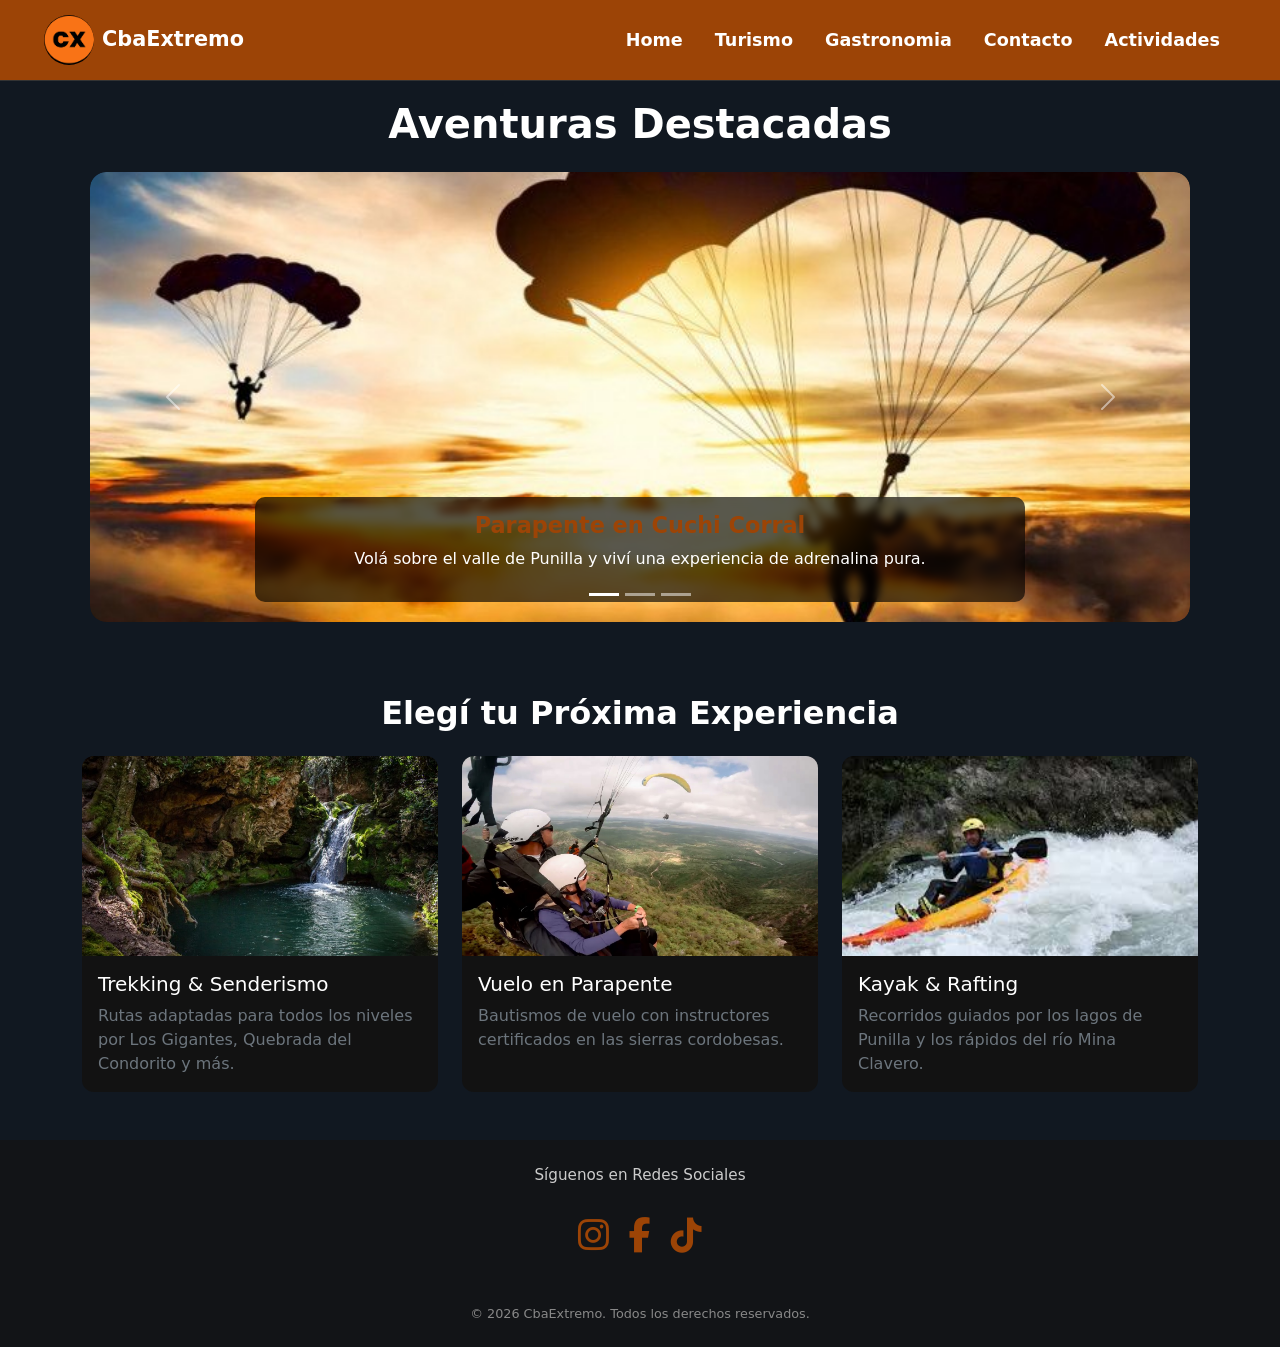
==== pages/actividades.html @ b0aca849 "Ajustes de estructuras HTML, metas Open Graph y navbar responsive" ====
<!DOCTYPE html>
<html lang="en">
  <head>
     <meta charset="UTF-8">
     <meta name="viewport" content="width=device-width, initial-scale=1.0">
     
     <!-- LINK DE ESTILOS Y  BOOTSTRAP CSS -->
     <link rel="stylesheet" href="https://cdn.jsdelivr.net/npm/bootstrap@5.3.3/dist/css/bootstrap.min.css">
     <link rel="stylesheet" href="../styles/style.css">

     <!-- HOJA DE iconos --> 
     <link rel="stylesheet" href="https://cdnjs.cloudflare.com/ajax/libs/font-awesome/6.5.1/css/all.min.css">

     <!-- SEO -->
     <title>Actividades en Córdoba | Cba Extrema</title>
     <meta name="description" content="Tu punto de partida para descubrir Córdoba. La guía definitiva para explorar turismo, gastronomía y deportes extremos.">
     <meta name="keywords" content="Turismo, Diversión, Córdoba, Trekking, Deportes Acuáticos, Parapente, Museos, Gastronomía, Teatros">
     <meta name="author" content="Romina Elias">
     <meta name="owner" content="Cba Extrema">
     <link rel="canonical" href="https://roelias1707-tech.github.io/Cba.Extremo/">

     <!-- Open Graph / Redes Sociales -->
     <meta property="og:type" content="website">
     <meta property="og:title" content="Actividades en Córdoba | Cba Extrema">
     <meta property="og:description" content="Descubrí las mejores aventuras en Córdoba: parapente, trekking, kayak y deportes extremos.">
     <meta property="og:url" content="https://roelias1707-tech.github.io/Cba.Extremo/pages/actividades.html">
     <meta property="og:image" content="https://roelias1707-tech.github.io/Cba.Extremo/img/logo.cx.png">

     <!-- Favicon -->
     <link rel="shortcut icon" href="../img/logo.cx.png" type="image/png">
  </head>

  <body>
     <header class="header-fijo">
         <nav class="navbar navbar-expand-lg navbar-dark bg-dark">
             <div class="container-fluid px-4">
                 <a class="navbar-brand d-flex align-items-center" href="../index.html">
                     <img class="logo me-2" src="../img/logo.cx.png" alt="Logo CX" width="40">
                     <span class="nombre-marca">CbaExtremo</span>
                 </a>

                 <!-- Botón Menú Hamburguesa en Mobile -->
                 <button class="navbar-toggler" type="button" data-bs-toggle="collapse" data-bs-target="#navbarNav" aria-controls="navbarNav" aria-expanded="false" aria-label="Toggle navigation">
                     <span class="navbar-toggler-icon"></span>
                 </button>

                 <div class="collapse navbar-collapse" id="navbarNav">
                     <ul class="navbar-nav ms-auto">
                         <li class="nav-item"><a class="nav-link" href="../index.html">Home</a></li>
                         <li class="nav-item"><a class="nav-link" href="./turismo.html">Turismo</a></li>
                         <li class="nav-item"><a class="nav-link" href="./gastronomia.html">Gastronomia</a></li>
                         <li class="nav-item"><a class="nav-link" href="./contacto.html">Contacto</a></li>
                         <li class="nav-item"><a class="nav-link" href="./actividades.html">Actividades</a></li>
                     </ul>
                 </div>
             </div>
         </nav>
     </header>

     <main class="contenedor-actividades">
         <!-- ==========================================
             SECCIÓN 1: CARRUSEL DESTACADO (BOOTSTRAP)
             ========================================== -->
         <section class="seccion-carrusel my-4">
             <h1 class="text-center text-white mb-4 fw-bold">Aventuras Destacadas</h1>
            
             <div id="carouselExampleCaptions" class="carousel slide container-carrusel" data-bs-ride="carousel">
                 <!-- Indicadores -->
                 <div class="carousel-indicators">
                     <button type="button" data-bs-target="#carouselExampleCaptions" data-bs-slide-to="0" class="active" aria-current="true" aria-label="Diapositiva 1: Parapente"></button>
                     <button type="button" data-bs-target="#carouselExampleCaptions" data-bs-slide-to="1" aria-label="Diapositiva 2: Trekking"></button>
                     <button type="button" data-bs-target="#carouselExampleCaptions" data-bs-slide-to="2" aria-label="Diapositiva 3: Kayak"></button>
                 </div>

                 <!-- Diapositivas -->
                 <div class="carousel-inner rounded-4 overflow-hidden">
                    
                     <!-- Slide 1 -->
                     <article class="carousel-item active" data-bs-interval="4000">
                         <img src="../img/parapente.jpeg" class="d-block w-100 img-carrusel" alt="Parapente en Cuchi Corral">
                         <div class="carousel-caption d-none d-md-block fondo-caption">
                             <h5>Parapente en Cuchi Corral</h5>
                             <p>Volá sobre el valle de Punilla y viví una experiencia de adrenalina pura.</p>
                         </div>
                     </article>

                     <!-- Slide 2 -->
                     <article class="carousel-item" data-bs-interval="4000">
                         <img src="../img/trekking.4.jpg" class="d-block w-100 img-carrusel" alt="Trekking Cerro Champaquí">
                         <div class="carousel-caption d-none d-md-block fondo-caption">
                             <h5>Trekking al Cerro Champaquí</h5>
                             <p>Hacé cumbre en el punto más alto de Córdoba rodeado de paisajes icónicos.</p>
                         </div>
                     </article>

                     <!-- Slide 3 -->
                     <article class="carousel-item" data-bs-interval="4000">
                         <img src="../img/kayak.tarj.jpg" class="d-block w-100 img-carrusel" alt="Kayak en Los Gigantes">
                         <div class="carousel-caption d-none d-md-block fondo-caption">
                             <h5>Kayak & Deporte Acuático</h5>
                             <p>Explorá los embalses y ríos cristalinos de la provincia.</p>
                         </div>
                     </article>
                 </div>

                 <!-- Botones de navegación -->
                 <button class="carousel-control-prev" type="button" data-bs-target="#carouselExampleCaptions" data-bs-slide="prev">
                     <span class="carousel-control-prev-icon" aria-hidden="true"></span>
                     <span class="visually-hidden">Anterior</span>
                 </button>
                 <button class="carousel-control-next" type="button" data-bs-target="#carouselExampleCaptions" data-bs-slide="next">
                     <span class="carousel-control-next-icon" aria-hidden="true"></span>
                     <span class="visually-hidden">Siguiente</span>
                 </button>
             </div>
         </section>

         <!-- ==========================================
             SECCIÓN 2: GRILLA DE ACTIVIDADES
             ========================================== -->
         <section class="seccion-grilla-actividades container py-5">
             <h2 class="text-center text-white mb-4 fw-bold">Elegí tu Próxima Experiencia</h2>
            
             <div class="row row-cols-1 row-cols-md-3 g-4">
                 <!-- Card 1 -->
                 <div class="col">
                     <article class="card h-100 tarjeta-actividad border-0">
                         <img src="../img/senderismo.1.jpg" class="card-img-top" alt="Trekking y senderismo por las sierras de Córdoba">
                         <div class="card-body">
                             <h3 class="card-title text-white h5">Trekking & Senderismo</h3>
                             <p class="card-text text-secondary">Rutas adaptadas para todos los niveles por Los Gigantes, Quebrada del Condorito y más.</p>
                         </div>
                     </article>
                 </div>

                 <!-- Card 2 -->
                 <div class="col">
                     <article class="card h-100 tarjeta-actividad border-0">
                         <img src="../img/parapente.2.jpg" class="card-img-top" alt="Vuelo en parapente en las sierras cordobesas">
                         <div class="card-body">
                             <h3 class="card-title text-white h5">Vuelo en Parapente</h3>
                             <p class="card-text text-secondary">Bautismos de vuelo con instructores certificados en las sierras cordobesas.</p>
                         </div>
                     </article>
                 </div>

                 <!-- Card 3 -->
                 <div class="col">
                     <article class="card h-100 tarjeta-actividad border-0">
                         <img src="../img/kayak.3.jpg" class="card-img-top" alt="Kayak y rafting en ríos y lagos de Córdoba">
                         <div class="card-body">
                             <h3 class="card-title text-white h5">Kayak & Rafting</h3>
                             <p class="card-text text-secondary">Recorridos guiados por los lagos de Punilla y los rápidos del río Mina Clavero.</p>
                         </div>
                     </article>
                 </div>
             </div>
         </section>
     </main>

     <!-- FOOTER -->
     <footer class="footer-contenido text-center py-4">
         <p class="titulo-redes mb-2">Síguenos en Redes Sociales</p>
       
         <div class="iconos-redes mb-3">
             <a href="https://www.instagram.com" target="_blank" aria-label="Instagram">
                 <i class="fa-brands fa-instagram icono-social"></i>
             </a>
             <a href="https://www.facebook.com" target="_blank" aria-label="Facebook">
                 <i class="fa-brands fa-facebook-f icono-social"></i>
             </a>
             <a href="https://www.tiktok.com" target="_blank" aria-label="TikTok">
                 <i class="fa-brands fa-tiktok icono-social"></i>
             </a>
         </div>
       
         <p class="copyright mb-0">&copy; 2026 CbaExtremo. Todos los derechos reservados.</p>
     </footer>

     <!-- Script de Bootstrap JS -->
     <script src="https://cdn.jsdelivr.net/npm/bootstrap@5.3.3/dist/js/bootstrap.bundle.min.js"></script>

     <!-- Inicialización del carrusel -->
     <script>
         document.addEventListener("DOMContentLoaded", function () {
             const elementoCarrusel = document.getElementById('carouselExampleCaptions');
             if (elementoCarrusel) {
                 new bootstrap.Carousel(elementoCarrusel, {
                     interval: 3000,
                     touch: true
                 });
             }
         });
     </script>
 </body>
</html>
---- styles/style.css ----
/* Importación de tipografías */
 /* Importación de tipografías siempre arriba del todo */
 @import url('https://fonts.googleapis.com/css2?family=Ranchers&family=Unkempt:wght@400;700&display=swap'); ; 

/* Reset básico */
* {
    margin: 0;
    padding: 0;
    box-sizing: border-box;
    font-family: "Ranchers", cursive, sans-serif;
}

/* Estilos generales del sitio */
body {
    background-color: #111821;
    color: #ffffff; 
    padding-top: 76px; /* Espacio obligatorio para header fijo */
}

/* ================= HEADER Y NAVBAR BOOTSTRAP ================= */
.header-fijo {
    position: fixed; 
    top: 0;
    left: 0;
    width: 100%;
    z-index: 1000;
}

.header-fijo .navbar {
    background-color: #9c4406 !important;
    border-bottom: 1px solid #333;
    padding: 10px 20px;
}

.logo {
    height: 50px;
    width: 50px;
    border-radius: 50%;
    object-fit: cover;
}

.nombre-marca {
    font-weight: bold;
    font-size: 1.3rem;
    color: #ffffff;
}

.navbar-dark .navbar-nav .nav-link {
    color: #ffffff;
    font-size: 1.1rem;
    font-weight: 600;
    margin: 0 8px;
    transition: color 0.2s ease;
}

.navbar-dark .navbar-nav .nav-link:hover,
.navbar-dark .navbar-nav .nav-link.active {
    color: #111821 !important;
}

.navbar-toggler {
    border-color: rgba(255, 255, 255, 0.5);
}

/* ================= HERO SECTION ================= */
.hero {
    height: 85vh;
    background: linear-gradient(rgba(0, 0, 0, 0.65), rgba(0, 0, 0, 0.65)), 
                url('../img/paseo.buen.pastor.1.jpg') center/cover no-repeat;
    display: flex;
    justify-content: center;
    align-items: center;
    text-align: center;
}

.hero h1 {
    font-size: 3rem;
    font-weight: 800;
    letter-spacing: 1px;
    margin-bottom: 25px;
    line-height: 1.2;
    color: #ffffff;
}

.btn-cta {
    display: inline-block;
    background-color: #9c4406;
    color: #ffffff;
    padding: 12px 32px;
    border-radius: 25px;
    text-decoration: none;
    font-weight: bold;
    font-size: 1rem;
    transition: background-color 0.3s, transform 0.2s;
}

.btn-cta:hover {
    background-color: #ff6600;
    color: #ffffff;
    transform: scale(1.05);
}

/* ================= SECCIÓN TARJETA GRIS ================= */
.seccion-info {
    padding: 40px 20px;
    display: flex;
    justify-content: center;
    background-color: #1a1d22;
}

.tarjeta-gris {
    background-color: #282c34;
    border-radius: 16px;
    padding: 50px 40px;
    max-width: 750px;
    text-align: center;
    box-shadow: 0 8px 24px rgba(0, 0, 0, 0.3);
}

.tarjeta-gris h2 {
    color: #9c4406;
    font-size: 1.8rem;
    margin-bottom: 20px;
}

.tarjeta-gris p {
    color: #d1d5db;
    font-size: 1.05rem;
    line-height: 1.6;
}

/* ================= TARJETAS GENERALES ================= */
.card-custom {
    background-color: #282c34 !important;
    border: 1px solid #333333 !important;
    border-radius: 12px;
    overflow: hidden;
    transition: transform 0.3s ease, box-shadow 0.3s ease;
}

.card-custom:hover {
    transform: translateY(-5px);
    box-shadow: 0 8px 20px rgba(156, 68, 6, 0.25);
}

.img-banner-fixed {
    height: 350px;
    object-fit: cover;
    width: 100%;
}

.img-card-fixed {
    height: 200px;
    object-fit: cover;
    width: 100%;
}

.text-orange {
    color: #ff6600 !important;
}

.text-light-gray {
    color: #cccccc !important;
}

.btn-orange {
    background-color: #9c4406;
    color: #ffffff !important;
    border: none;
    font-weight: 600;
}

.btn-orange:hover {
    background-color: #ff6600 !important;
}

/* ================= PÁGINA: TURISMO (CSS GRID) ================= */
.contenedor-experiencia {
    max-width: 1200px;
    margin: 0 auto;
    padding: 50px 20px;
}

.titulo-experiencia {
    text-align: center;
    color: #ffffff !important;
    font-size: 2.2rem;
    font-weight: 700;
    margin-top: 50px;
    margin-bottom: 40px;
    text-decoration: underline;
    text-underline-offset: 10px;
    text-decoration-color: #9c4406;
}

.grid-experiencia {
    display: grid;
    grid-template-columns: 1fr 1.2fr 1fr; 
    grid-template-rows: auto auto;  
    gap: 25px 30px;
    align-items: center;
}

.bloque-img-izq {
    grid-column: 1 / 2;
    grid-row: 1 / 3;
    height: 100%;
}

.bloque-img-izq img {
    width: 100%;
    height: 100%;
    min-height: 500px;
    object-fit: cover;
    border-radius: 12px;
}

.texto-superior {
    grid-column: 2 / 4;
    grid-row: 1 / 2;
    align-self: center;
}

.texto-inferior {
    grid-column: 2 / 3;
    grid-row: 2 / 3;
    align-self: center;
}

.texto-superior p,
.texto-inferior p {
    color: #cccccc;
    font-size: 1.2rem;
    line-height: 1.6;
    font-style: italic;
    margin: 0;
}

.bloque-img-der {
    grid-column: 3 / 4;
    grid-row: 2 / 3;
    width: 100%;
}

.bloque-img-der img {
    width: 100%;
    height: 400px;
    object-fit: cover;
    border-radius: 12px;
}

/* ================= PÁGINA: GASTRONOMÍA ================= */
.gastro-contenedor {
    max-width: 1200px;
    margin: 0 auto;
    padding: 50px 20px;
}

.gastro-titulo {
    text-align: center;
    color: #ffffff !important;
    font-size: 2.2rem;
    font-weight: 700;
    margin-top: 50px;
    margin-bottom: 40px;
    text-decoration: underline;
    text-underline-offset: 10px;
    text-decoration-color: #9c4406;
}

.gastro-grid {
    display: grid;
    grid-template-columns: 1fr 1.2fr 1fr; 
    grid-template-rows: auto auto;  
    gap: 25px 30px;
    align-items: center;
}

.gastro-bloque-izq {
    grid-column: 1 / 2;
    grid-row: 1 / 3;
    height: 100%;
}

.gastro-bloque-izq img {
    width: 100%;
    height: 100%;
    min-height: 500px;
    object-fit: cover;
    border-radius: 12px;
}

.gastro-texto-superior {
    grid-column: 2 / 4;
    grid-row: 1 / 2;
    align-self: center;
}

.gastro-texto-inferior {
    grid-column: 2 / 3;
    grid-row: 2 / 3;
    align-self: center;
}

.gastro-texto-superior p,
.gastro-texto-inferior p {
    color: #cccccc;
    font-size: 1.2rem;
    line-height: 1.6;
    font-style: italic;
    margin: 0;
}

.gastro-bloque-der {
    grid-column: 3 / 4;
    grid-row: 2 / 3;
    width: 100%;
}

.gastro-bloque-der img {
    width: 100%;
    height: 400px;
    object-fit: cover;
    border-radius: 12px;
}

/* ================= PÁGINA: CONTACTO ================= */
.seccion-experiencia-usuario {
    max-width: 1200px;
    margin: 0 auto 60px auto;
    padding: 120px 20px 0 20px;
    display: grid;
    grid-template-columns: 1.2fr 1fr;
    gap: 35px;
    align-items: center;
}

.titulo-contacto {
    color: #ffffff;
    font-size: 2.2rem;
    font-weight: 700;
    margin-bottom: 15px;
}

.descripcion-contacto {
    color: #cccccc;
    font-size: 1rem;
    line-height: 1.6;
    margin-bottom: 25px;
}

.formulario-comentarios {
    display: flex;
    flex-direction: column;
    gap: 15px;
}

.grupo-input {
    display: flex;
    gap: 15px;
}

.grupo-input input,
.caja-comentario textarea {
    width: 100%;
    background-color: #1a1a1a;
    border: 1px solid #333333;
    border-radius: 8px;
    padding: 12px 15px;
    color: #ffffff;
    font-family: inherit;
    font-size: 0.95rem;
    outline: none;
    transition: border-color 0.3s ease;
}

.grupo-input input:focus,
.caja-comentario textarea:focus {
    border-color: #9c4406;
}

.boton-enviar {
    background-color: #9c4406;
    color: #ffffff;
    border: none;
    border-radius: 8px;
    padding: 12px 25px;
    font-weight: bold;
    cursor: pointer;
    transition: background-color 0.3s ease;
    align-self: flex-start;
}

.boton-enviar:hover {
    background-color: #ff6600;
    color: #ffffff;
}

.columna-imagen-contacto img {
    width: 100%;
    height: 380px;
    object-fit: cover;
    border-radius: 12px;
}

.seccion-mapa {
    max-width: 1200px;
    margin: 40px auto 60px auto;
    padding: 0 20px;
    text-align: center;
}

.titulo-mapa {
    color: #ffffff;
    font-size: 2rem;
    font-weight: 700;
    margin-bottom: 10px;
}

.subtitulo-mapa {
    color: #cccccc;
    font-size: 1rem;
    margin-bottom: 30px;
}

.contenedor-iframe-mapa {
    width: 100%;
    border-radius: 16px;
    overflow: hidden;
    box-shadow: 0 4px 15px rgba(0, 0, 0, 0.4);
}

/* ================= PÁGINA: ACTIVIDADES ================= */
.container-carrusel {
    max-width: 1100px;
    margin: 0 auto;
    border-radius: 16px;
    overflow: hidden;
}

.img-carrusel {
    height: 450px;
    width: 100%;
    object-fit: cover;
    object-position: center;
}

.fondo-caption {
    background: rgba(0, 0, 0, 0.65);
    padding: 15px 25px;
    border-radius: 10px;
    backdrop-filter: blur(4px);
}

.fondo-caption h5 {
    color: #9c4406;
    font-weight: bold;
    font-size: 1.4rem;
}

.tarjeta-actividad {
    background-color: #121212 !important;
    border-radius: 12px;
    overflow: hidden;
    transition: transform 0.3s ease, box-shadow 0.3s ease;
}

.tarjeta-actividad:hover {
    transform: translateY(-5px);
    box-shadow: 0 8px 20px rgba(255, 102, 0, 0.2);
}

.tarjeta-actividad img {
    height: 200px;
    object-fit: cover;
}

/* ================= FOOTER ================= */
footer {
    background-color: #121417;
    color: #ffffff;
    padding: 30px 20px 20px;
    width: 100%;
}

.footer-contenido {
    display: flex;
    flex-direction: column;
    align-items: center;
    justify-content: center;
    gap: 15px;
    text-align: center;
}

.titulo-redes {
    font-size: 0.95rem;
    color: #cccccc;
    margin: 0;
}

.iconos-redes {
    display: flex;
    justify-content: center;
    align-items: center;
    gap: 20px;
}

.iconos-redes a {
    color: #9c4406;
    font-size: 2.2rem;
    transition: transform 0.3s ease, color 0.3s ease;
    text-decoration: none;
}

.iconos-redes a:hover {
    color: #ff8533;
    transform: scale(1.1);
}

.copyright {
    font-size: 0.8rem;
    color: #888888;
    margin-top: 10px;
}

/* ==========================================
   RESPONSIVE DESIGN (MEDIA QUERIES)
   ========================================== */

/* NAVBAR BOOTSTRAP EN TABLETS Y MOBILE */
@media (max-width: 991px) {
    .navbar-collapse {
        background-color: #9c4406;
        padding: 15px;
        border-top: 1px solid rgba(255, 255, 255, 0.1);
        margin-top: 10px;
    }

    .navbar-dark .navbar-nav .nav-link {
        padding: 10px 0;
        text-align: center;
    }

    .grid-experiencia,
    .gastro-grid {
        grid-template-columns: 1fr;
        grid-template-rows: auto;
    }

    .bloque-img-izq,
    .texto-superior,
    .texto-inferior,
    .bloque-img-der,
    .gastro-bloque-izq,
    .gastro-texto-superior,
    .gastro-texto-inferior,
    .gastro-bloque-der {
        grid-column: 1 / -1;
        grid-row: auto;
    }

    .bloque-img-izq img,
    .gastro-bloque-izq img {
        min-height: 300px;
    }

    .seccion-experiencia-usuario {
        grid-template-columns: 1fr;
        padding-top: 90px;
        gap: 30px;
    }

    .columna-imagen-contacto img {
        height: 300px;
    }

    .titulo-contacto {
        font-size: 1.8rem;
    }
}

/* TABLETS (HASTA 768px) */
@media (max-width: 768px) {
    main.container {
        padding-left: 15px;
        padding-right: 15px;
    }

    .img-banner-fixed {
        height: 250px;
    }

    .img-carrusel {
        height: 300px;
    }
    
    .fondo-caption h5 {
        font-size: 1.1rem;
    }
    
    .fondo-caption p {
        font-size: 0.85rem;
        margin-bottom: 0;
    }
}

/* CELULARES (HASTA 576px / 480px) */
@media (max-width: 576px) {
    .hero h1 {
        font-size: 2rem;
    }

    .tarjeta-gris {
        padding: 30px 20px;
    }

    .tarjeta-gris h2 {
        font-size: 1.4rem;
    }

    .grupo-input {
        flex-direction: column;
        gap: 15px;
    }

    .boton-enviar {
        width: 100%;
    }

    .columna-imagen-contacto img {
        height: 220px;
    }

    .contenedor-iframe-mapa iframe {
        height: 260px;
    }
}

@media (max-width: 480px) {
    main.container {
        margin-top: 1.5rem !important;
        margin-bottom: 2rem !important;
    }

    .img-banner-fixed {
        height: 180px;
    }

    .img-carrusel {
        height: 220px;
    }

    .fondo-caption {
        padding: 6px 10px;
    }

    .seccion-grilla-actividades {
        padding-left: 15px;
        padding-right: 15px;
    }
}
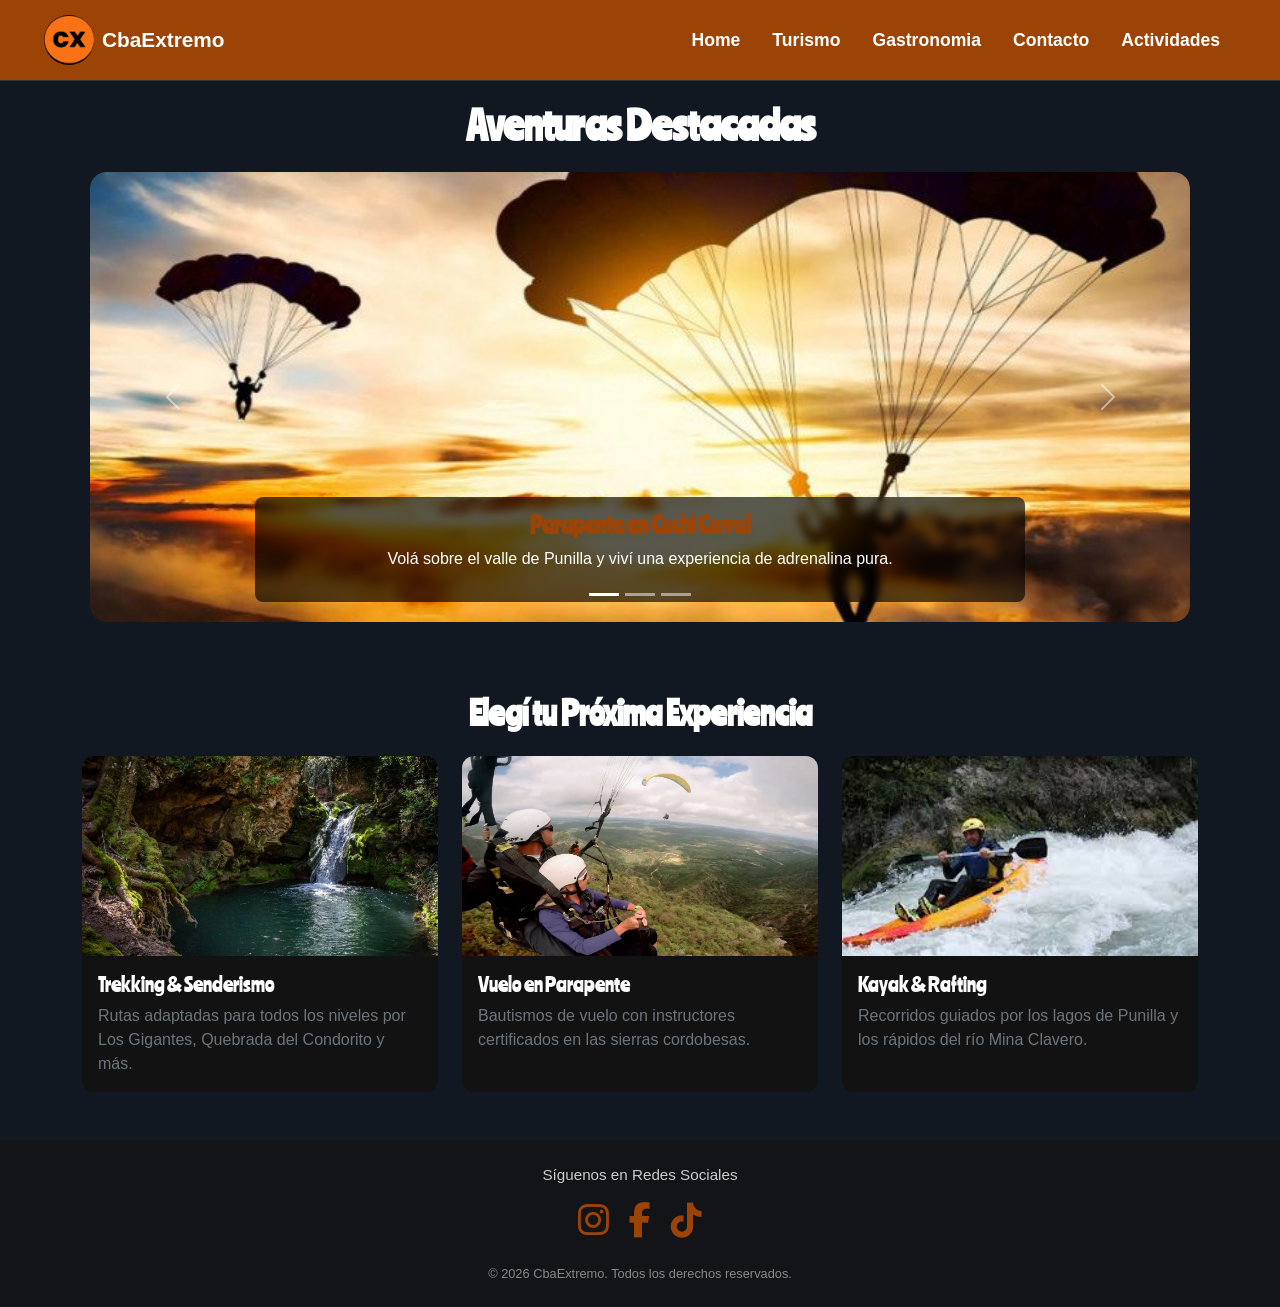
==== commit 6968a2a3: "Fix: acomoda orden de fuentes e incrementa version de css" ====
--- a/pages/actividades.html
+++ b/pages/actividades.html
@@ -4,9 +4,16 @@
      <meta charset="UTF-8">
      <meta name="viewport" content="width=device-width, initial-scale=1.0">
      
-     <!-- LINK DE ESTILOS Y  BOOTSTRAP CSS -->
-     <link rel="stylesheet" href="https://cdn.jsdelivr.net/npm/bootstrap@5.3.3/dist/css/bootstrap.min.css">
-     <link rel="stylesheet" href="../styles/style.css">
+     <!-- LINK DE BOOTSTRAP -->
+     <link href="https://cdn.jsdelivr.net/npm/bootstrap@5.3.3/dist/css/bootstrap.min.css" rel="stylesheet" integrity="sha384-QWTKZyjpPEjISv5WaRU9O...">
+
+     <!-- GOOGLE FONTS (Siempre arriba de tu CSS) -->
+     <link rel="preconnect" href="https://fonts.googleapis.com">
+     <link rel="preconnect" href="https://fonts.gstatic.com" crossorigin>
+     <link href="https://fonts.googleapis.com/css2?family=Ranchers&family=Unkempt:wght@400;700&display=swap" rel="stylesheet">
+
+     <!-- HOJA DE ESTILOS -->
+     <link rel="stylesheet" href="../styles/style.css?v=2">
 
      <!-- HOJA DE iconos --> 
      <link rel="stylesheet" href="https://cdnjs.cloudflare.com/ajax/libs/font-awesome/6.5.1/css/all.min.css">
--- a/styles/style.css
+++ b/styles/style.css
@@ -1,661 +1,664 @@
-/* Importación de tipografías */
- /* Importación de tipografías siempre arriba del todo */
- @import url('https://fonts.googleapis.com/css2?family=Ranchers&family=Unkempt:wght@400;700&display=swap'); ; 
-
-/* Reset básico */
+@charset "UTF-8";
 * {
-    margin: 0;
-    padding: 0;
-    box-sizing: border-box;
-    font-family: "Ranchers", cursive, sans-serif;
-}
-
-/* Estilos generales del sitio */
+  margin: 0;
+  padding: 0;
+  box-sizing: border-box;
+  font-family: "Unkempt", sans-serif; /* Tipografía general para el texto */
+}
+
 body {
-    background-color: #111821;
-    color: #ffffff; 
-    padding-top: 76px; /* Espacio obligatorio para header fijo */
-}
-
-/* ================= HEADER Y NAVBAR BOOTSTRAP ================= */
+  background-color: #111821;
+  color: #ffffff;
+  padding-top: 76px; /* Espacio obligatorio para header fijo */
+}
+
+h1, h2, h3, h4, h5, h6 {
+  font-family: "Ranchers", sans-serif; /* Tipografía especial para los títulos */
+}
+
+.header-fijo .navbar .navbar-nav .nav-link {
+  font-size: 1.1rem;
+  font-weight: 600;
+  margin: 0 8px;
+  transition: color 0.2s ease;
+}
+
 .header-fijo {
-    position: fixed; 
-    top: 0;
-    left: 0;
+  position: fixed;
+  top: 0;
+  left: 0;
+  width: 100%;
+  z-index: 1000;
+}
+.header-fijo .navbar {
+  background-color: #9c4406 !important;
+  border-bottom: 1px solid #333333;
+  padding: 10px 20px;
+}
+.header-fijo .navbar .logo {
+  height: 50px;
+  width: 50px;
+  border-radius: 50%;
+  object-fit: cover;
+}
+.header-fijo .navbar .nombre-marca {
+  font-weight: bold;
+  font-size: 1.3rem;
+  color: #ffffff;
+}
+.header-fijo .navbar .navbar-toggler {
+  border-color: rgba(255, 255, 255, 0.5);
+}
+@media (max-width: 991px) {
+  .header-fijo .navbar .navbar-collapse {
+    background-color: #9c4406;
+    padding: 15px;
+    border-top: 1px solid rgba(255, 255, 255, 0.1);
+    margin-top: 10px;
+  }
+}
+.header-fijo .navbar .navbar-nav .nav-link {
+  color: #ffffff;
+}
+.header-fijo .navbar .navbar-nav .nav-link:hover, .header-fijo .navbar .navbar-nav .nav-link.active {
+  color: #111821 !important;
+}
+@media (max-width: 991px) {
+  .header-fijo .navbar .navbar-nav .nav-link {
+    padding: 10px 0;
+    text-align: center;
+  }
+}
+
+footer {
+  background-color: #121417;
+  color: #ffffff;
+  padding: 30px 20px 20px;
+  width: 100%;
+}
+footer .footer-contenido {
+  display: flex;
+  justify-content: center;
+  align-items: center;
+  flex-direction: row;
+  flex-direction: column;
+  gap: 15px;
+  text-align: center;
+}
+footer .titulo-redes {
+  font-size: 0.95rem;
+  color: #cccccc;
+  margin: 0;
+}
+footer .iconos-redes {
+  display: flex;
+  justify-content: center;
+  align-items: center;
+  flex-direction: row;
+  gap: 20px;
+}
+footer .iconos-redes a {
+  color: #9c4406;
+  font-size: 2.2rem;
+  transition: transform 0.3s ease, color 0.3s ease;
+  text-decoration: none;
+}
+footer .iconos-redes a:hover {
+  color: #ff8533;
+  transform: scale(1.1);
+}
+footer .copyright {
+  font-size: 0.8rem;
+  color: #888888;
+  margin-top: 10px;
+}
+
+.hero {
+  height: 85vh;
+  background: linear-gradient(rgba(0, 0, 0, 0.65), rgba(0, 0, 0, 0.65)), url("../img/paseo.buen.pastor.1.jpg") center/cover no-repeat;
+  display: flex;
+  justify-content: center;
+  align-items: center;
+  flex-direction: row;
+  text-align: center;
+}
+.hero h1 {
+  font-size: 3rem;
+  font-weight: 800;
+  letter-spacing: 1px;
+  margin-bottom: 25px;
+  line-height: 1.2;
+  color: #ffffff;
+}
+@media (max-width: 576px) {
+  .hero h1 {
+    font-size: 2rem;
+  }
+}
+.hero .btn-cta {
+  display: inline-block;
+  background-color: #9c4406;
+  color: #ffffff;
+  padding: 12px 32px;
+  border-radius: 25px;
+  text-decoration: none;
+  font-weight: bold;
+  font-size: 1rem;
+  transition: background-color 0.3s ease, transform 0.2s ease;
+}
+.hero .btn-cta:hover {
+  background-color: #ff6600;
+  color: #ffffff;
+  transform: scale(1.05);
+}
+
+.seccion-info {
+  padding: 40px 20px;
+  display: flex;
+  justify-content: center;
+  background-color: #1a1d22;
+}
+.seccion-info .tarjeta-gris {
+  background-color: #282c34;
+  border-radius: 16px;
+  padding: 50px 40px;
+  max-width: 750px;
+  text-align: center;
+  box-shadow: 0 8px 24px rgba(0, 0, 0, 0.3);
+}
+.seccion-info .tarjeta-gris h2 {
+  color: #9c4406;
+  font-size: 1.8rem;
+  margin-bottom: 20px;
+}
+@media (max-width: 576px) {
+  .seccion-info .tarjeta-gris h2 {
+    font-size: 1.4rem;
+  }
+}
+.seccion-info .tarjeta-gris p {
+  color: #d1d5db;
+  font-size: 1.05rem;
+  line-height: 1.6;
+}
+@media (max-width: 576px) {
+  .seccion-info .tarjeta-gris {
+    padding: 30px 20px;
+  }
+}
+
+.card-custom {
+  background-color: #282c34 !important;
+  border: 1px solid #333333 !important;
+  border-radius: 12px;
+  overflow: hidden;
+  transition: transform 0.3s ease, box-shadow 0.3s ease;
+}
+.card-custom:hover {
+  transform: translateY(-5px);
+}
+.card-custom:hover {
+  box-shadow: 0 8px 20px rgba(156, 68, 6, 0.25);
+}
+.card-custom .img-card-fixed {
+  height: 200px;
+  object-fit: cover;
+  width: 100%;
+}
+.card-custom .btn-orange {
+  background-color: #9c4406;
+  color: #ffffff !important;
+  border: none;
+  font-weight: 600;
+}
+.card-custom .btn-orange:hover {
+  background-color: #ff6600 !important;
+}
+
+.img-banner-fixed {
+  height: 350px;
+  object-fit: cover;
+  width: 100%;
+}
+@media (max-width: 768px) {
+  .img-banner-fixed {
+    height: 250px;
+  }
+}
+@media (max-width: 480px) {
+  .img-banner-fixed {
+    height: 180px;
+  }
+}
+
+.text-orange {
+  color: #ff6600 !important;
+}
+
+.text-light-gray {
+  color: #cccccc !important;
+}
+
+.container-carrusel {
+  max-width: 1100px;
+  margin: 0 auto;
+  border-radius: 16px;
+  overflow: hidden;
+}
+.container-carrusel .img-carrusel {
+  height: 450px;
+  width: 100%;
+  object-fit: cover;
+  object-position: center;
+}
+@media (max-width: 768px) {
+  .container-carrusel .img-carrusel {
+    height: 300px;
+  }
+}
+@media (max-width: 480px) {
+  .container-carrusel .img-carrusel {
+    height: 220px;
+  }
+}
+.container-carrusel .fondo-caption {
+  background: rgba(0, 0, 0, 0.65);
+  padding: 15px 25px;
+  border-radius: 8px;
+  backdrop-filter: blur(4px);
+}
+.container-carrusel .fondo-caption h5 {
+  color: #9c4406;
+  font-weight: bold;
+  font-size: 1.4rem;
+}
+@media (max-width: 768px) {
+  .container-carrusel .fondo-caption h5 {
+    font-size: 1.1rem;
+  }
+}
+@media (max-width: 768px) {
+  .container-carrusel .fondo-caption p {
+    font-size: 0.85rem;
+    margin-bottom: 0;
+  }
+}
+@media (max-width: 480px) {
+  .container-carrusel .fondo-caption {
+    padding: 6px 10px;
+  }
+}
+
+.tarjeta-actividad {
+  background-color: #121212 !important;
+  border-radius: 12px;
+  overflow: hidden;
+  transition: transform 0.3s ease, box-shadow 0.3s ease;
+}
+.tarjeta-actividad:hover {
+  transform: translateY(-5px);
+}
+.tarjeta-actividad:hover {
+  box-shadow: 0 8px 20px rgba(255, 102, 0, 0.2);
+}
+.tarjeta-actividad img {
+  height: 200px;
+  width: 100%;
+  object-fit: cover;
+}
+
+.seccion-experiencia-usuario {
+  max-width: 1200px;
+  margin: 0 auto 60px auto;
+  padding: 120px 20px 0 20px;
+  display: grid;
+  grid-template-columns: 1.2fr 1fr;
+  gap: 35px;
+  align-items: center;
+}
+@media (max-width: 991px) {
+  .seccion-experiencia-usuario {
+    grid-template-columns: 1fr;
+    padding-top: 90px;
+    gap: 30px;
+  }
+}
+.seccion-experiencia-usuario .titulo-contacto {
+  color: #ffffff;
+  font-size: 2.2rem;
+  font-weight: 700;
+  margin-bottom: 15px;
+}
+@media (max-width: 991px) {
+  .seccion-experiencia-usuario .titulo-contacto {
+    font-size: 1.8rem;
+  }
+}
+.seccion-experiencia-usuario .descripcion-contacto {
+  color: #cccccc;
+  font-size: 1rem;
+  line-height: 1.6;
+  margin-bottom: 25px;
+}
+.seccion-experiencia-usuario .formulario-comentarios {
+  display: flex;
+  flex-direction: column;
+  gap: 15px;
+}
+.seccion-experiencia-usuario .formulario-comentarios .grupo-input {
+  display: flex;
+  gap: 15px;
+}
+@media (max-width: 576px) {
+  .seccion-experiencia-usuario .formulario-comentarios .grupo-input {
+    flex-direction: column;
+    gap: 15px;
+  }
+}
+.seccion-experiencia-usuario .formulario-comentarios .grupo-input input {
+  width: 100%;
+  background-color: #1a1a1a;
+  border: 1px solid #333333;
+  border-radius: 8px;
+  padding: 12px 15px;
+  color: #ffffff;
+  font-family: inherit;
+  font-size: 0.95rem;
+  outline: none;
+  transition: border-color 0.3s ease;
+}
+.seccion-experiencia-usuario .formulario-comentarios .grupo-input input:focus {
+  border-color: #9c4406;
+}
+.seccion-experiencia-usuario .formulario-comentarios .caja-comentario textarea {
+  width: 100%;
+  background-color: #1a1a1a;
+  border: 1px solid #333333;
+  border-radius: 8px;
+  padding: 12px 15px;
+  color: #ffffff;
+  font-family: inherit;
+  font-size: 0.95rem;
+  outline: none;
+  transition: border-color 0.3s ease;
+}
+.seccion-experiencia-usuario .formulario-comentarios .caja-comentario textarea:focus {
+  border-color: #9c4406;
+}
+.seccion-experiencia-usuario .formulario-comentarios .boton-enviar {
+  background-color: #9c4406;
+  color: #ffffff;
+  border: none;
+  border-radius: 8px;
+  padding: 12px 25px;
+  font-weight: bold;
+  cursor: pointer;
+  transition: background-color 0.3s ease;
+  align-self: flex-start;
+}
+.seccion-experiencia-usuario .formulario-comentarios .boton-enviar:hover {
+  background-color: #ff6600;
+  color: #ffffff;
+}
+@media (max-width: 576px) {
+  .seccion-experiencia-usuario .formulario-comentarios .boton-enviar {
     width: 100%;
-    z-index: 1000;
-}
-
-.header-fijo .navbar {
-    background-color: #9c4406 !important;
-    border-bottom: 1px solid #333;
-    padding: 10px 20px;
-}
-
-.logo {
-    height: 50px;
-    width: 50px;
-    border-radius: 50%;
-    object-fit: cover;
-}
-
-.nombre-marca {
-    font-weight: bold;
-    font-size: 1.3rem;
-    color: #ffffff;
-}
-
-.navbar-dark .navbar-nav .nav-link {
-    color: #ffffff;
-    font-size: 1.1rem;
-    font-weight: 600;
-    margin: 0 8px;
-    transition: color 0.2s ease;
-}
-
-.navbar-dark .navbar-nav .nav-link:hover,
-.navbar-dark .navbar-nav .nav-link.active {
-    color: #111821 !important;
-}
-
-.navbar-toggler {
-    border-color: rgba(255, 255, 255, 0.5);
-}
-
-/* ================= HERO SECTION ================= */
-.hero {
-    height: 85vh;
-    background: linear-gradient(rgba(0, 0, 0, 0.65), rgba(0, 0, 0, 0.65)), 
-                url('../img/paseo.buen.pastor.1.jpg') center/cover no-repeat;
-    display: flex;
-    justify-content: center;
-    align-items: center;
-    text-align: center;
-}
-
-.hero h1 {
-    font-size: 3rem;
-    font-weight: 800;
-    letter-spacing: 1px;
-    margin-bottom: 25px;
-    line-height: 1.2;
-    color: #ffffff;
-}
-
-.btn-cta {
-    display: inline-block;
-    background-color: #9c4406;
-    color: #ffffff;
-    padding: 12px 32px;
-    border-radius: 25px;
-    text-decoration: none;
-    font-weight: bold;
-    font-size: 1rem;
-    transition: background-color 0.3s, transform 0.2s;
-}
-
-.btn-cta:hover {
-    background-color: #ff6600;
-    color: #ffffff;
-    transform: scale(1.05);
-}
-
-/* ================= SECCIÓN TARJETA GRIS ================= */
-.seccion-info {
-    padding: 40px 20px;
-    display: flex;
-    justify-content: center;
-    background-color: #1a1d22;
-}
-
-.tarjeta-gris {
-    background-color: #282c34;
-    border-radius: 16px;
-    padding: 50px 40px;
-    max-width: 750px;
-    text-align: center;
-    box-shadow: 0 8px 24px rgba(0, 0, 0, 0.3);
-}
-
-.tarjeta-gris h2 {
-    color: #9c4406;
-    font-size: 1.8rem;
-    margin-bottom: 20px;
-}
-
-.tarjeta-gris p {
-    color: #d1d5db;
-    font-size: 1.05rem;
-    line-height: 1.6;
-}
-
-/* ================= TARJETAS GENERALES ================= */
-.card-custom {
-    background-color: #282c34 !important;
-    border: 1px solid #333333 !important;
-    border-radius: 12px;
-    overflow: hidden;
-    transition: transform 0.3s ease, box-shadow 0.3s ease;
-}
-
-.card-custom:hover {
-    transform: translateY(-5px);
-    box-shadow: 0 8px 20px rgba(156, 68, 6, 0.25);
-}
-
-.img-banner-fixed {
-    height: 350px;
-    object-fit: cover;
-    width: 100%;
-}
-
-.img-card-fixed {
-    height: 200px;
-    object-fit: cover;
-    width: 100%;
-}
-
-.text-orange {
-    color: #ff6600 !important;
-}
-
-.text-light-gray {
-    color: #cccccc !important;
-}
-
-.btn-orange {
-    background-color: #9c4406;
-    color: #ffffff !important;
-    border: none;
-    font-weight: 600;
-}
-
-.btn-orange:hover {
-    background-color: #ff6600 !important;
-}
-
-/* ================= PÁGINA: TURISMO (CSS GRID) ================= */
-.contenedor-experiencia {
-    max-width: 1200px;
-    margin: 0 auto;
-    padding: 50px 20px;
-}
-
-.titulo-experiencia {
-    text-align: center;
-    color: #ffffff !important;
-    font-size: 2.2rem;
-    font-weight: 700;
-    margin-top: 50px;
-    margin-bottom: 40px;
-    text-decoration: underline;
-    text-underline-offset: 10px;
-    text-decoration-color: #9c4406;
-}
-
-.grid-experiencia {
-    display: grid;
-    grid-template-columns: 1fr 1.2fr 1fr; 
-    grid-template-rows: auto auto;  
-    gap: 25px 30px;
-    align-items: center;
-}
-
-.bloque-img-izq {
-    grid-column: 1 / 2;
-    grid-row: 1 / 3;
-    height: 100%;
-}
-
-.bloque-img-izq img {
-    width: 100%;
-    height: 100%;
-    min-height: 500px;
-    object-fit: cover;
-    border-radius: 12px;
-}
-
-.texto-superior {
-    grid-column: 2 / 4;
-    grid-row: 1 / 2;
-    align-self: center;
-}
-
-.texto-inferior {
-    grid-column: 2 / 3;
-    grid-row: 2 / 3;
-    align-self: center;
-}
-
-.texto-superior p,
-.texto-inferior p {
-    color: #cccccc;
-    font-size: 1.2rem;
-    line-height: 1.6;
-    font-style: italic;
-    margin: 0;
-}
-
-.bloque-img-der {
-    grid-column: 3 / 4;
-    grid-row: 2 / 3;
-    width: 100%;
-}
-
-.bloque-img-der img {
-    width: 100%;
-    height: 400px;
-    object-fit: cover;
-    border-radius: 12px;
-}
-
-/* ================= PÁGINA: GASTRONOMÍA ================= */
+  }
+}
+.seccion-experiencia-usuario .columna-imagen-contacto img {
+  width: 100%;
+  height: 380px;
+  object-fit: cover;
+  border-radius: 12px;
+}
+@media (max-width: 991px) {
+  .seccion-experiencia-usuario .columna-imagen-contacto img {
+    height: 300px;
+  }
+}
+@media (max-width: 576px) {
+  .seccion-experiencia-usuario .columna-imagen-contacto img {
+    height: 220px;
+  }
+}
+
+.seccion-mapa {
+  max-width: 1200px;
+  margin: 40px auto 60px auto;
+  padding: 0 20px;
+  text-align: center;
+}
+.seccion-mapa .titulo-mapa {
+  color: #ffffff;
+  font-size: 2rem;
+  font-weight: 700;
+  margin-bottom: 10px;
+}
+.seccion-mapa .subtitulo-mapa {
+  color: #cccccc;
+  font-size: 1rem;
+  margin-bottom: 30px;
+}
+.seccion-mapa .contenedor-iframe-mapa {
+  width: 100%;
+  border-radius: 16px;
+  overflow: hidden;
+  box-shadow: 0 4px 15px rgba(0, 0, 0, 0.4);
+}
+@media (max-width: 576px) {
+  .seccion-mapa .contenedor-iframe-mapa iframe {
+    height: 260px;
+  }
+}
+
 .gastro-contenedor {
-    max-width: 1200px;
-    margin: 0 auto;
-    padding: 50px 20px;
+  max-width: 1200px;
+  margin: 0 auto;
+  padding: 50px 20px;
 }
 
 .gastro-titulo {
-    text-align: center;
-    color: #ffffff !important;
-    font-size: 2.2rem;
-    font-weight: 700;
-    margin-top: 50px;
-    margin-bottom: 40px;
-    text-decoration: underline;
-    text-underline-offset: 10px;
-    text-decoration-color: #9c4406;
+  text-align: center;
+  color: #ffffff !important;
+  font-size: 2.2rem;
+  font-weight: 700;
+  margin-top: 50px;
+  margin-bottom: 40px;
+  text-decoration: underline;
+  text-underline-offset: 10px;
+  text-decoration-color: #9c4406;
 }
 
 .gastro-grid {
-    display: grid;
-    grid-template-columns: 1fr 1.2fr 1fr; 
-    grid-template-rows: auto auto;  
-    gap: 25px 30px;
-    align-items: center;
+  display: grid;
+  grid-template-columns: 1fr 1.2fr 1fr;
+  grid-template-rows: auto auto;
+  gap: 25px 30px;
+  align-items: center;
+}
+@media (max-width: 991px) {
+  .gastro-grid {
+    grid-template-columns: 1fr;
+    grid-template-rows: auto;
+  }
 }
 
 .gastro-bloque-izq {
-    grid-column: 1 / 2;
-    grid-row: 1 / 3;
-    height: 100%;
-}
-
+  grid-column: 1/2;
+  grid-row: 1/3;
+  height: 100%;
+}
 .gastro-bloque-izq img {
-    width: 100%;
-    height: 100%;
-    min-height: 500px;
-    object-fit: cover;
-    border-radius: 12px;
+  width: 100%;
+  height: 100%;
+  min-height: 500px;
+  object-fit: cover;
+  border-radius: 12px;
+}
+@media (max-width: 991px) {
+  .gastro-bloque-izq {
+    grid-column: 1/-1;
+    grid-row: auto;
+    height: auto;
+  }
+  .gastro-bloque-izq img {
+    height: 300px;
+    min-height: unset;
+  }
 }
 
 .gastro-texto-superior {
-    grid-column: 2 / 4;
-    grid-row: 1 / 2;
-    align-self: center;
+  grid-column: 2/4;
+  grid-row: 1/2;
+  align-self: center;
+}
+@media (max-width: 991px) {
+  .gastro-texto-superior {
+    grid-column: 1/-1;
+    grid-row: auto;
+  }
 }
 
 .gastro-texto-inferior {
-    grid-column: 2 / 3;
-    grid-row: 2 / 3;
-    align-self: center;
+  grid-column: 2/3;
+  grid-row: 2/3;
+  align-self: center;
+}
+@media (max-width: 991px) {
+  .gastro-texto-inferior {
+    grid-column: 1/-1;
+    grid-row: auto;
+  }
 }
 
 .gastro-texto-superior p,
 .gastro-texto-inferior p {
-    color: #cccccc;
-    font-size: 1.2rem;
-    line-height: 1.6;
-    font-style: italic;
-    margin: 0;
+  color: #cccccc;
+  font-size: 1.2rem;
+  line-height: 1.6;
+  font-style: italic;
+  margin: 0;
 }
 
 .gastro-bloque-der {
-    grid-column: 3 / 4;
-    grid-row: 2 / 3;
-    width: 100%;
-}
-
+  grid-column: 3/4;
+  grid-row: 2/3;
+  width: 100%;
+}
 .gastro-bloque-der img {
-    width: 100%;
-    height: 400px;
-    object-fit: cover;
-    border-radius: 12px;
-}
-
-/* ================= PÁGINA: CONTACTO ================= */
-.seccion-experiencia-usuario {
-    max-width: 1200px;
-    margin: 0 auto 60px auto;
-    padding: 120px 20px 0 20px;
-    display: grid;
-    grid-template-columns: 1.2fr 1fr;
-    gap: 35px;
-    align-items: center;
-}
-
-.titulo-contacto {
-    color: #ffffff;
-    font-size: 2.2rem;
-    font-weight: 700;
-    margin-bottom: 15px;
-}
-
-.descripcion-contacto {
-    color: #cccccc;
-    font-size: 1rem;
-    line-height: 1.6;
-    margin-bottom: 25px;
-}
-
-.formulario-comentarios {
-    display: flex;
-    flex-direction: column;
-    gap: 15px;
-}
-
-.grupo-input {
-    display: flex;
-    gap: 15px;
-}
-
-.grupo-input input,
-.caja-comentario textarea {
-    width: 100%;
-    background-color: #1a1a1a;
-    border: 1px solid #333333;
-    border-radius: 8px;
-    padding: 12px 15px;
-    color: #ffffff;
-    font-family: inherit;
-    font-size: 0.95rem;
-    outline: none;
-    transition: border-color 0.3s ease;
-}
-
-.grupo-input input:focus,
-.caja-comentario textarea:focus {
-    border-color: #9c4406;
-}
-
-.boton-enviar {
-    background-color: #9c4406;
-    color: #ffffff;
-    border: none;
-    border-radius: 8px;
-    padding: 12px 25px;
-    font-weight: bold;
-    cursor: pointer;
-    transition: background-color 0.3s ease;
-    align-self: flex-start;
-}
-
-.boton-enviar:hover {
-    background-color: #ff6600;
-    color: #ffffff;
-}
-
-.columna-imagen-contacto img {
-    width: 100%;
-    height: 380px;
-    object-fit: cover;
-    border-radius: 12px;
-}
-
-.seccion-mapa {
-    max-width: 1200px;
-    margin: 40px auto 60px auto;
-    padding: 0 20px;
-    text-align: center;
-}
-
-.titulo-mapa {
-    color: #ffffff;
-    font-size: 2rem;
-    font-weight: 700;
-    margin-bottom: 10px;
-}
-
-.subtitulo-mapa {
-    color: #cccccc;
-    font-size: 1rem;
-    margin-bottom: 30px;
-}
-
-.contenedor-iframe-mapa {
-    width: 100%;
-    border-radius: 16px;
-    overflow: hidden;
-    box-shadow: 0 4px 15px rgba(0, 0, 0, 0.4);
-}
-
-/* ================= PÁGINA: ACTIVIDADES ================= */
-.container-carrusel {
-    max-width: 1100px;
-    margin: 0 auto;
-    border-radius: 16px;
-    overflow: hidden;
-}
-
-.img-carrusel {
-    height: 450px;
-    width: 100%;
-    object-fit: cover;
-    object-position: center;
-}
-
-.fondo-caption {
-    background: rgba(0, 0, 0, 0.65);
-    padding: 15px 25px;
-    border-radius: 10px;
-    backdrop-filter: blur(4px);
-}
-
-.fondo-caption h5 {
-    color: #9c4406;
-    font-weight: bold;
-    font-size: 1.4rem;
-}
-
-.tarjeta-actividad {
-    background-color: #121212 !important;
-    border-radius: 12px;
-    overflow: hidden;
-    transition: transform 0.3s ease, box-shadow 0.3s ease;
-}
-
-.tarjeta-actividad:hover {
-    transform: translateY(-5px);
-    box-shadow: 0 8px 20px rgba(255, 102, 0, 0.2);
-}
-
-.tarjeta-actividad img {
-    height: 200px;
-    object-fit: cover;
-}
-
-/* ================= FOOTER ================= */
-footer {
-    background-color: #121417;
-    color: #ffffff;
-    padding: 30px 20px 20px;
-    width: 100%;
-}
-
-.footer-contenido {
-    display: flex;
-    flex-direction: column;
-    align-items: center;
-    justify-content: center;
-    gap: 15px;
-    text-align: center;
-}
-
-.titulo-redes {
-    font-size: 0.95rem;
-    color: #cccccc;
-    margin: 0;
-}
-
-.iconos-redes {
-    display: flex;
-    justify-content: center;
-    align-items: center;
-    gap: 20px;
-}
-
-.iconos-redes a {
-    color: #9c4406;
-    font-size: 2.2rem;
-    transition: transform 0.3s ease, color 0.3s ease;
-    text-decoration: none;
-}
-
-.iconos-redes a:hover {
-    color: #ff8533;
-    transform: scale(1.1);
-}
-
-.copyright {
-    font-size: 0.8rem;
-    color: #888888;
-    margin-top: 10px;
-}
-
-/* ==========================================
-   RESPONSIVE DESIGN (MEDIA QUERIES)
-   ========================================== */
-
-/* NAVBAR BOOTSTRAP EN TABLETS Y MOBILE */
-@media (max-width: 991px) {
-    .navbar-collapse {
-        background-color: #9c4406;
-        padding: 15px;
-        border-top: 1px solid rgba(255, 255, 255, 0.1);
-        margin-top: 10px;
-    }
-
-    .navbar-dark .navbar-nav .nav-link {
-        padding: 10px 0;
-        text-align: center;
-    }
-
-    .grid-experiencia,
-    .gastro-grid {
-        grid-template-columns: 1fr;
-        grid-template-rows: auto;
-    }
-
-    .bloque-img-izq,
-    .texto-superior,
-    .texto-inferior,
-    .bloque-img-der,
-    .gastro-bloque-izq,
-    .gastro-texto-superior,
-    .gastro-texto-inferior,
-    .gastro-bloque-der {
-        grid-column: 1 / -1;
-        grid-row: auto;
-    }
-
-    .bloque-img-izq img,
-    .gastro-bloque-izq img {
-        min-height: 300px;
-    }
-
-    .seccion-experiencia-usuario {
-        grid-template-columns: 1fr;
-        padding-top: 90px;
-        gap: 30px;
-    }
-
-    .columna-imagen-contacto img {
-        height: 300px;
-    }
-
-    .titulo-contacto {
-        font-size: 1.8rem;
-    }
-}
-
-/* TABLETS (HASTA 768px) */
-@media (max-width: 768px) {
-    main.container {
-        padding-left: 15px;
-        padding-right: 15px;
-    }
-
-    .img-banner-fixed {
-        height: 250px;
-    }
-
-    .img-carrusel {
-        height: 300px;
-    }
-    
-    .fondo-caption h5 {
-        font-size: 1.1rem;
-    }
-    
-    .fondo-caption p {
-        font-size: 0.85rem;
-        margin-bottom: 0;
-    }
-}
-
-/* CELULARES (HASTA 576px / 480px) */
-@media (max-width: 576px) {
-    .hero h1 {
-        font-size: 2rem;
-    }
-
-    .tarjeta-gris {
-        padding: 30px 20px;
-    }
-
-    .tarjeta-gris h2 {
-        font-size: 1.4rem;
-    }
-
-    .grupo-input {
-        flex-direction: column;
-        gap: 15px;
-    }
-
-    .boton-enviar {
-        width: 100%;
-    }
-
-    .columna-imagen-contacto img {
-        height: 220px;
-    }
-
-    .contenedor-iframe-mapa iframe {
-        height: 260px;
-    }
-}
-
-@media (max-width: 480px) {
-    main.container {
-        margin-top: 1.5rem !important;
-        margin-bottom: 2rem !important;
-    }
-
-    .img-banner-fixed {
-        height: 180px;
-    }
-
-    .img-carrusel {
-        height: 220px;
-    }
-
-    .fondo-caption {
-        padding: 6px 10px;
-    }
-
-    .seccion-grilla-actividades {
-        padding-left: 15px;
-        padding-right: 15px;
-    }
-}+  width: 100%;
+  height: 400px;
+  object-fit: cover;
+  border-radius: 12px;
+}
+@media (max-width: 991px) {
+  .gastro-bloque-der {
+    grid-column: 1/-1;
+    grid-row: auto;
+  }
+  .gastro-bloque-der img {
+    height: 300px;
+  }
+}
+
+.contenedor-experiencia {
+  max-width: 1200px;
+  margin: 0 auto;
+  padding: 50px 20px;
+}
+.contenedor-experiencia .titulo-experiencia {
+  text-align: center;
+  color: #ffffff !important;
+  font-size: 2.2rem;
+  font-weight: 700;
+  margin-top: 50px;
+  margin-bottom: 40px;
+  text-decoration: underline;
+  text-underline-offset: 10px;
+  text-decoration-color: #9c4406;
+}
+.contenedor-experiencia .grid-experiencia {
+  display: grid;
+  grid-template-columns: 1fr 1.2fr 1fr;
+  grid-template-rows: auto auto;
+  gap: 25px 30px;
+  align-items: center;
+}
+@media (max-width: 991px) {
+  .contenedor-experiencia .grid-experiencia {
+    grid-template-columns: 1fr;
+    grid-template-rows: auto;
+  }
+}
+.contenedor-experiencia .grid-experiencia .bloque-img-izq {
+  grid-column: 1/2;
+  grid-row: 1/3;
+  height: 100%;
+}
+.contenedor-experiencia .grid-experiencia .bloque-img-izq img {
+  width: 100%;
+  height: 100%;
+  min-height: 500px;
+  object-fit: cover;
+  border-radius: 12px;
+}
+@media (max-width: 991px) {
+  .contenedor-experiencia .grid-experiencia .bloque-img-izq img {
+    min-height: 300px;
+  }
+}
+@media (max-width: 991px) {
+  .contenedor-experiencia .grid-experiencia .bloque-img-izq {
+    grid-column: 1/-1;
+    grid-row: auto;
+  }
+}
+.contenedor-experiencia .grid-experiencia .texto-superior {
+  grid-column: 2/4;
+  grid-row: 1/2;
+  align-self: center;
+}
+@media (max-width: 991px) {
+  .contenedor-experiencia .grid-experiencia .texto-superior {
+    grid-column: 1/-1;
+    grid-row: auto;
+  }
+}
+.contenedor-experiencia .grid-experiencia .texto-inferior {
+  grid-column: 2/3;
+  grid-row: 2/3;
+  align-self: center;
+}
+@media (max-width: 991px) {
+  .contenedor-experiencia .grid-experiencia .texto-inferior {
+    grid-column: 1/-1;
+    grid-row: auto;
+  }
+}
+.contenedor-experiencia .grid-experiencia .texto-superior p,
+.contenedor-experiencia .grid-experiencia .texto-inferior p {
+  color: #cccccc;
+  font-size: 1.2rem;
+  line-height: 1.6;
+  font-style: italic;
+  margin: 0;
+}
+.contenedor-experiencia .grid-experiencia .bloque-img-der {
+  grid-column: 3/4;
+  grid-row: 2/3;
+  width: 100%;
+}
+.contenedor-experiencia .grid-experiencia .bloque-img-der img {
+  width: 100%;
+  height: 400px;
+  object-fit: cover;
+  border-radius: 12px;
+}
+@media (max-width: 991px) {
+  .contenedor-experiencia .grid-experiencia .bloque-img-der {
+    grid-column: 1/-1;
+    grid-row: auto;
+  }
+}
+
+/*# sourceMappingURL=style.css.map */
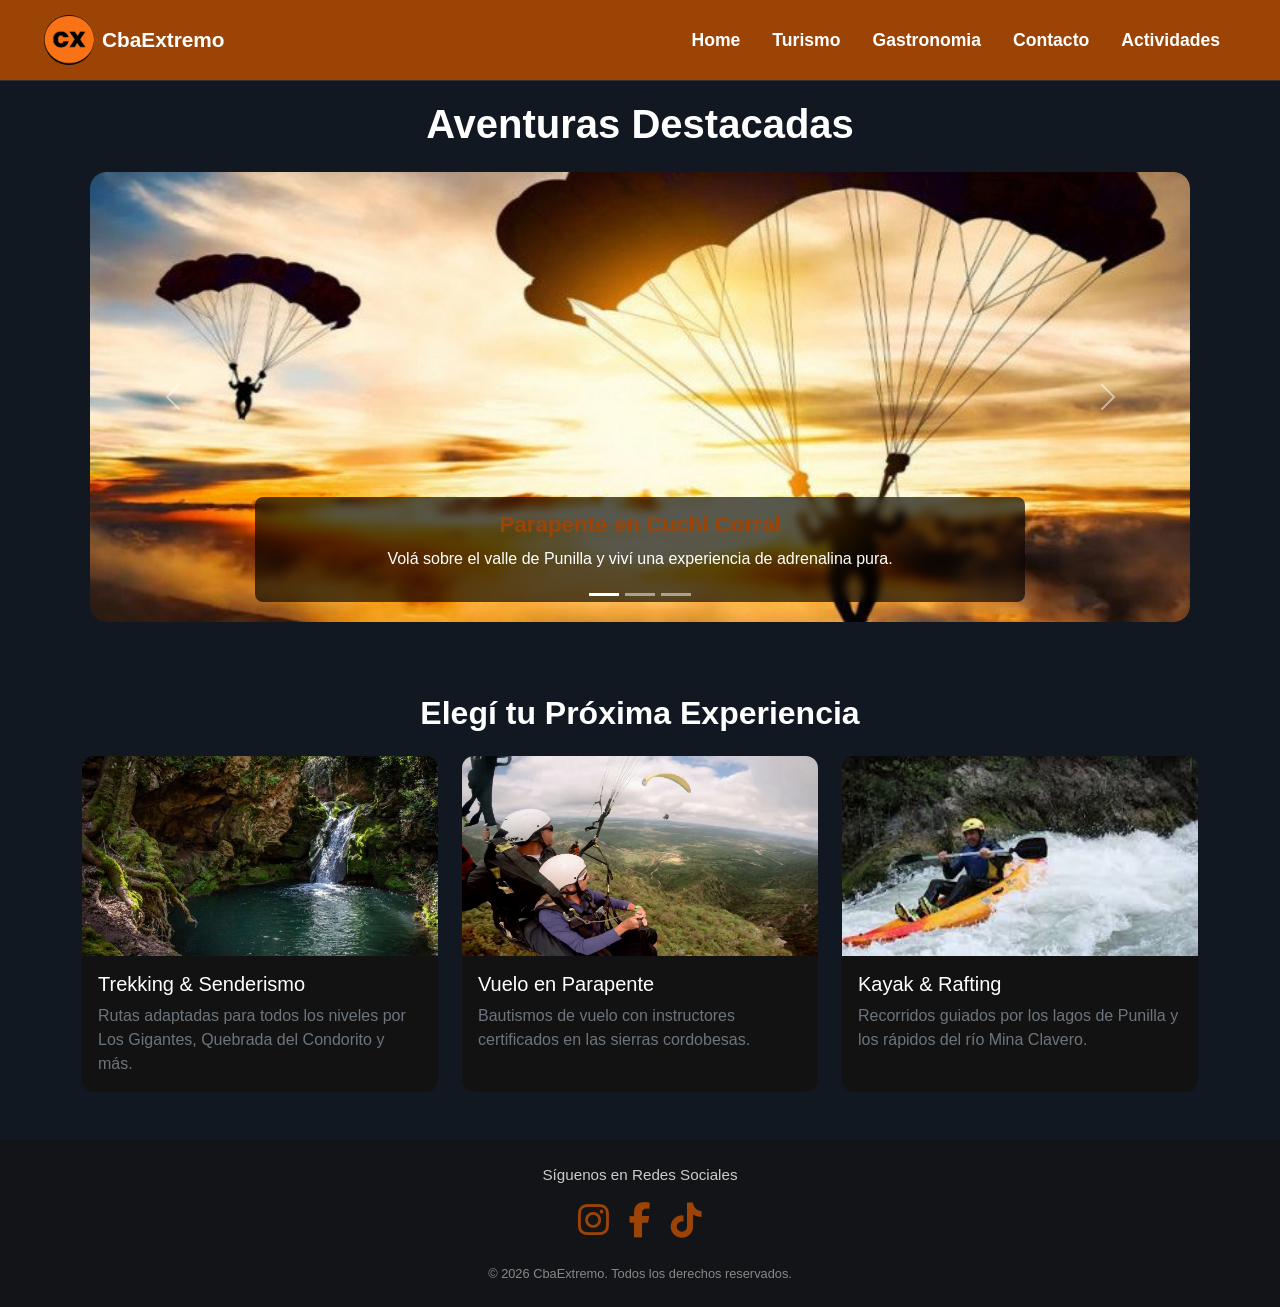
==== commit a3c480e7: "Fix header styling and Bootstrap link" ====
--- a/pages/actividades.html
+++ b/pages/actividades.html
@@ -5,7 +5,7 @@
      <meta name="viewport" content="width=device-width, initial-scale=1.0">
      
      <!-- LINK DE BOOTSTRAP -->
-     <link href="https://cdn.jsdelivr.net/npm/bootstrap@5.3.3/dist/css/bootstrap.min.css" rel="stylesheet" integrity="sha384-QWTKZyjpPEjISv5WaRU9O...">
+     <link href="https://cdn.jsdelivr.net/npm/bootstrap@5.3.3/dist/css/bootstrap.min.css" rel="stylesheet">
 
      <!-- GOOGLE FONTS (Siempre arriba de tu CSS) -->
      <link rel="preconnect" href="https://fonts.googleapis.com">
@@ -13,7 +13,7 @@
      <link href="https://fonts.googleapis.com/css2?family=Ranchers&family=Unkempt:wght@400;700&display=swap" rel="stylesheet">
 
      <!-- HOJA DE ESTILOS -->
-     <link rel="stylesheet" href="../styles/style.css?v=2">
+     <link rel="stylesheet" href="../styles/style.css">
 
      <!-- HOJA DE iconos --> 
      <link rel="stylesheet" href="https://cdnjs.cloudflare.com/ajax/libs/font-awesome/6.5.1/css/all.min.css">
--- a/styles/style.css
+++ b/styles/style.css
@@ -3,17 +3,13 @@
   margin: 0;
   padding: 0;
   box-sizing: border-box;
-  font-family: "Unkempt", sans-serif; /* Tipografía general para el texto */
 }
 
 body {
   background-color: #111821;
   color: #ffffff;
+  font-family: "Poppins", sans-serif; /* Tipografía general para el texto */
   padding-top: 76px; /* Espacio obligatorio para header fijo */
-}
-
-h1, h2, h3, h4, h5, h6 {
-  font-family: "Ranchers", sans-serif; /* Tipografía especial para los títulos */
 }
 
 .header-fijo .navbar .navbar-nav .nav-link {
@@ -53,8 +49,11 @@
   .header-fijo .navbar .navbar-collapse {
     background-color: #9c4406;
     padding: 15px;
-    border-top: 1px solid rgba(255, 255, 255, 0.1);
     margin-top: 10px;
+  }
+  .header-fijo .navbar .nav-link {
+    text-align: center;
+    padding: 8px 0;
   }
 }
 .header-fijo .navbar .navbar-nav .nav-link {
@@ -62,12 +61,6 @@
 }
 .header-fijo .navbar .navbar-nav .nav-link:hover, .header-fijo .navbar .navbar-nav .nav-link.active {
   color: #111821 !important;
-}
-@media (max-width: 991px) {
-  .header-fijo .navbar .navbar-nav .nav-link {
-    padding: 10px 0;
-    text-align: center;
-  }
 }
 
 footer {
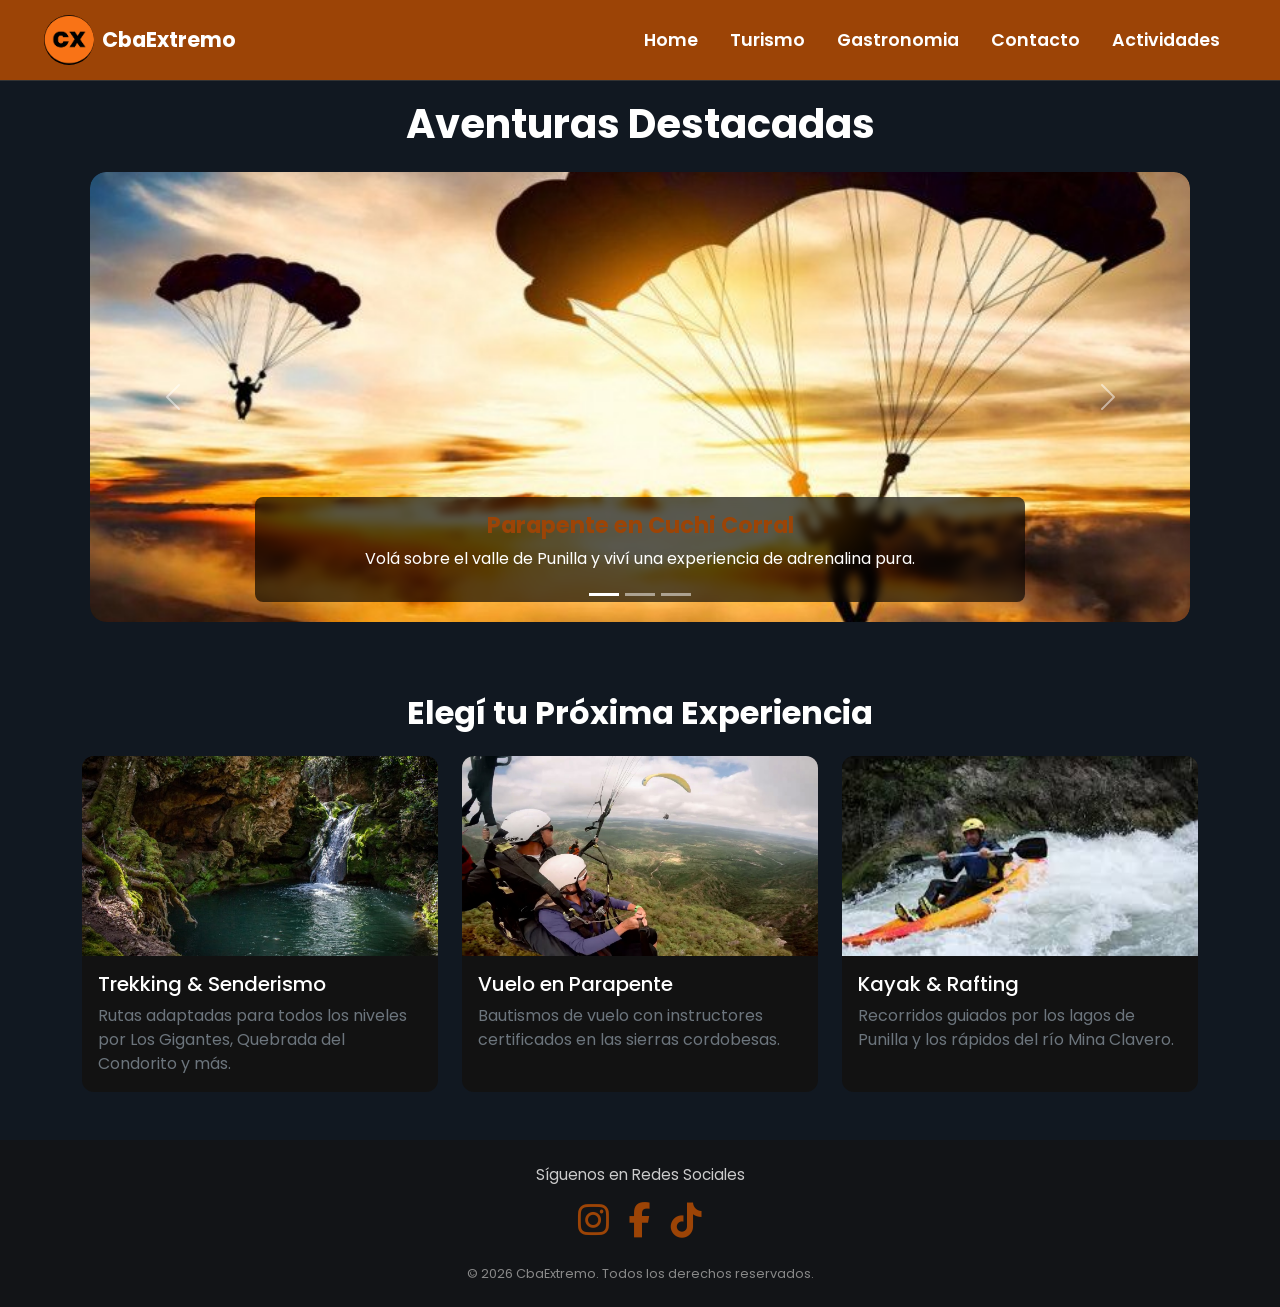
==== commit bc83b232: "Entrega Final: Configuración de README, despliegue en Vercel y metadatos Open Graph" ====
--- a/pages/actividades.html
+++ b/pages/actividades.html
@@ -10,7 +10,7 @@
      <!-- GOOGLE FONTS (Siempre arriba de tu CSS) -->
      <link rel="preconnect" href="https://fonts.googleapis.com">
      <link rel="preconnect" href="https://fonts.gstatic.com" crossorigin>
-     <link href="https://fonts.googleapis.com/css2?family=Ranchers&family=Unkempt:wght@400;700&display=swap" rel="stylesheet">
+     <link href="https://fonts.googleapis.com/css2?family=Poppins:ital,wght@0,300;0,400;0,600;0,700;1,400&family=Ranchers&display=swap" rel="stylesheet">
 
      <!-- HOJA DE ESTILOS -->
      <link rel="stylesheet" href="../styles/style.css">
@@ -23,15 +23,14 @@
      <meta name="description" content="Tu punto de partida para descubrir Córdoba. La guía definitiva para explorar turismo, gastronomía y deportes extremos.">
      <meta name="keywords" content="Turismo, Diversión, Córdoba, Trekking, Deportes Acuáticos, Parapente, Museos, Gastronomía, Teatros">
      <meta name="author" content="Romina Elias">
-     <meta name="owner" content="Cba Extrema">
-     <link rel="canonical" href="https://roelias1707-tech.github.io/Cba.Extremo/">
+     <link rel="canonical" href="https://cba-extremo.vercel.app/index.html">
 
      <!-- Open Graph / Redes Sociales -->
      <meta property="og:type" content="website">
      <meta property="og:title" content="Actividades en Córdoba | Cba Extrema">
      <meta property="og:description" content="Descubrí las mejores aventuras en Córdoba: parapente, trekking, kayak y deportes extremos.">
-     <meta property="og:url" content="https://roelias1707-tech.github.io/Cba.Extremo/pages/actividades.html">
-     <meta property="og:image" content="https://roelias1707-tech.github.io/Cba.Extremo/img/logo.cx.png">
+     <meta property="og:url" content="https://cba-extremo.vercel.app">
+     <meta property="og:image" content="https://cba-extremo.vercel.app/img/logo.cx.png">
 
      <!-- Favicon -->
      <link rel="shortcut icon" href="../img/logo.cx.png" type="image/png">
